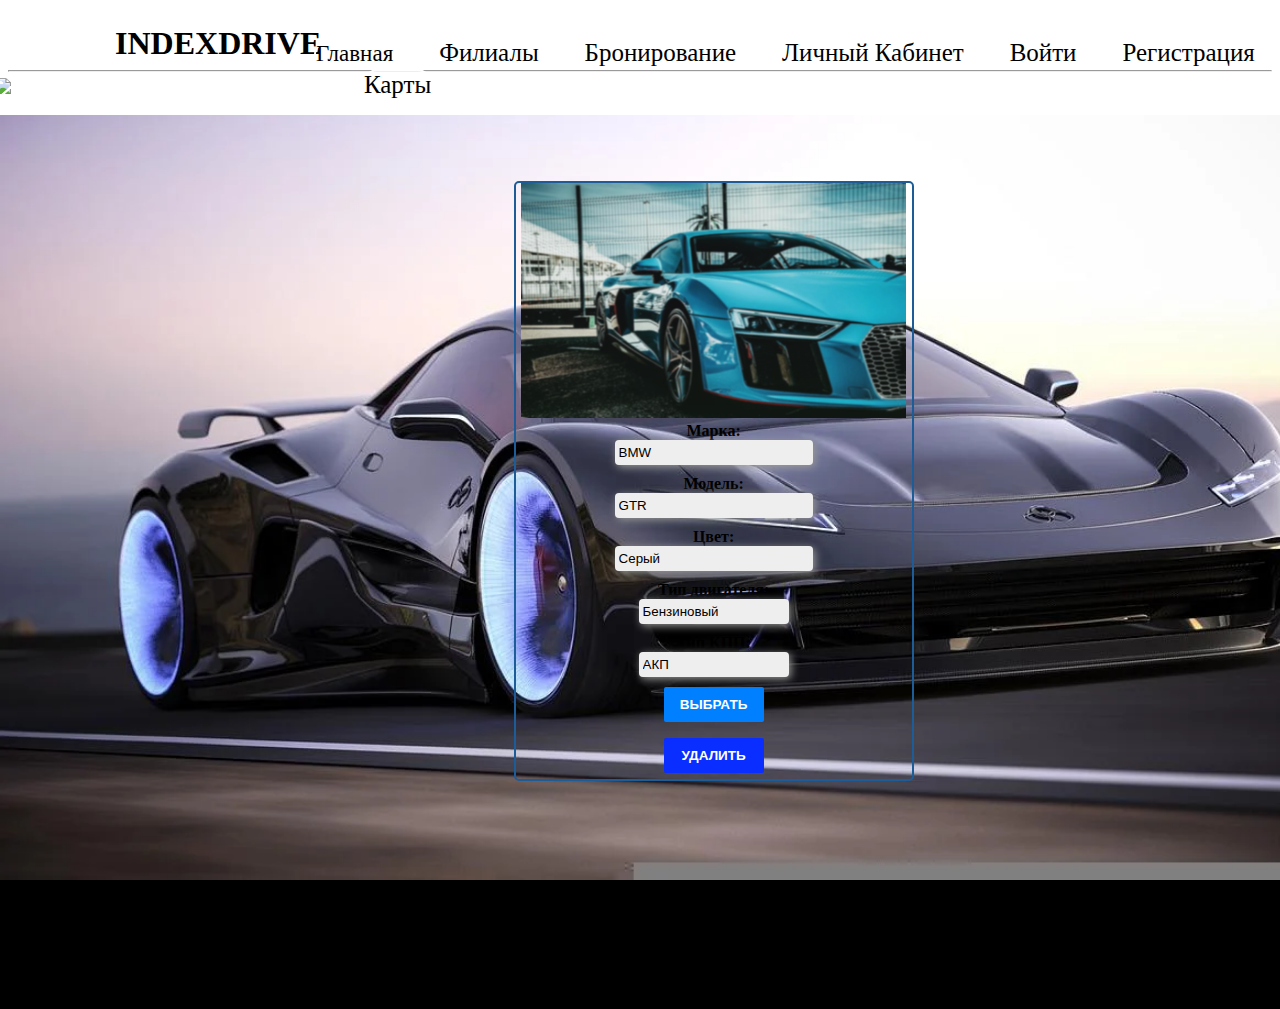
==== avto.html @ 1dc86e09 "Add files via upload" ====
<!DOCTYPE html>
<html>
<head>
<link rel="stylesheet" type="text/css" href="avto.css">
<meta charset="utf-8">
<title>Выбор автомобилей</title>
</head>
<body>
    <div class="d1"></div>
    <H1 class="zagolovok">INDEXDRIVE</H1>
    <hr>
    <div class="d2">
        <img class="img1" src="C:\Users\PC\Desktop\главная страница\img\d2.png">
    </div>
<div class="nav">
    <a href="C:\Users\PC\Desktop\Главная страница\index.html" class="link">Главная</a>
    <a href="C:\Users\PC\Desktop\Главная страница\fil.html" class="nav_link">Филиалы</a>
    <a href="C:\Users\PC\Desktop\Главная страница\bro.html" class="nav_link">Бронирование</a>
    <a href="C:\Users\PC\Desktop\Главная страница\Personal.html" class="nav_link">Личный Кабинет</a>
    <a href="C:\Users\PC\Desktop\Главная страница\kabina1.html" class="nav_link">Войти</a>
    <a href="C:\Users\PC\Desktop\Главная страница\reg.html" class="nav_link">Регистрация</a>
    <a href="C:\Users\PC\Desktop\Главная страница\cards.html" class="nav_link">Карты</a>
</div>
<div class="intro">
    <div class="box">
        <img class="img" src="img/lox4.jpg">
        <h4>Марка:</h4>
        <select size="1"  name="hero[]">
            <option disabled>Выберите марку машины</option>
            <option value="Toyota">Toyota</option>
            <option selected value="BMW">BMW</option>
            <option value="Honda">Honda</option>
            <option value="Mercedes">Mercedes</option>
            <option value="Nissan">Nissan</option>
        </select>

        <h4>Модель:</h4>
        <select size="1"  name="hero[]">
            <option disabled>Выберите модель машины</option>
            <option value="GT86">GT86</option>
            <option selected value="GTR">GTR</option>
            <option value="M5 Competion">M5 Competion</option>
            <option value="AMG GT">AMG GT</option>
            <option value="CRV">CRV</option>
        </select>
    

        <h4>Цвет:</h4>
        <select size="1"  name="hero[]" >
            <option disabled>Выберите цвет машины</option>
            <option value="Черный">Черный</option>
            <option selected value="Серый">Серый</option>
            <option value="Белый">Белый</option>
            <option value="Красный">Красный</option>
        </select>
    
        <h4>Тип двигателя:</h4>
        <select size="1"  name="hero[]" style="width: 150px;">
            <option disabled>Выберите тип двигателя</option>
            <option value="Дизельный">Дизельный</option>
            <option selected value="Бензиновый">Бензиновый</option>
        </select>
    
        <h4>Тип КПП:</h4>
        <select size="1"  name="hero[]" style="width: 150px;">
            <option disabled>Выберите тип коробки передач</option>
            <option value="МКП">МКП</option>
            <option selected value="АКП">АКП</option>
        </select>
        <br>
        <button class="btn_search  btn--red"><h2>Выбрать</h2></button>
        <p>
        <button class="btn_search  btn--blue"><h2>Удалить</h2></button>             
        </p>
    </div>
</div>
</body>
---- avto.css ----
body{
    background: #000 url(img/loxi.png) no-repeat;
    background-size:110% ;
}
.zagolovok{
    margin-top:-90px;
    margin-left: 107px;
    
    
}
.d1 {
    background-color: white;
    width: 110%;
    height: 120px;
    margin-left: -10px;
    margin-right: 0px;
    margin-top: -13px;
}
.img1 {
    width: 8%;
    margin-top: -6.5%;
    margin-left: -1%;
}
.d3{
    font-size: 45px;
    margin-top: 20%;
    margin-left: 35%;
}
.nav_link{
    display: inline-block;
    border: 2px solid rgb(255, 255, 255);
    border-radius: 25px;
    text-decoration: none;
    font-size:25px;
    margin-left: 4%;
    transition: background .1s
    linear,color .1s linear;
    color:black
    
    

}
.nav {
    margin-left: 25%;
    margin-top: -4.8%;
}

.nav_link:hover{
    background-color: rgb(0, 0, 0);
    color:rgb(255, 255, 255)
}

.link{
    display: inline-block;
    border: 2px solid rgb(255, 255, 255);
    border-radius: 25px;
    margin-left: -10px;
    text-decoration: none;
    font-size:23px;
    transition: background .1s
    linear,color .1s linear;
    color:black

}
.link:hover{
    background-color: #000;
    color: rgb(255, 255, 255);
}
.intro {
    display: flex;
    flex-direction: column;
    justify-content: center;
    height: 900px;
    padding-top: 50px;
}
*,
*:before,
*:after {
    box-sizing: border-box;
}

h1, h2, h3, h4, h5, h6 {
    margin: 0;
}


select{
    width: 50%;
    margin-bottom: 10px;
    height: 25px;
    padding: 4px;
    border-radius:4px;
    box-shadow: 2px 2px 8px #999;
    background: #eee;
    border: none;
    outline: none;
    display: inline-block;
    -webkit-appearance:none;
    -moz-appearance: none;
    appearance: none;
    cursor: pointer;
}

label {
    position: relative;
}

label:after {
    content:'<>';
    font: 11px "Consolas", monospace;
    color: #666;
    -webkit-transform: rotate(90deg);
    -moz-transform: rotate(90deg);
    -ms-transform: rotate(90deg);
    transform: rotate(90deg);
    right: 8px; 
    top:2px;
    padding: 0 0 2px;
    border-bottom: 1px solid #ddd;
    position: absolute;
    pointer-events: none;
}

.box{
    text-align: center;
    height: 600px;
    width: 400px;
    border: 2px solid rgb(29, 92, 151);
    margin-top: -190px;
    margin-left: 40%;
    border-radius: 5px;
}

.img{
    height: 235px;
    width: 385px;
}

label:before {
    content: '';
    right: 6px; 
    top:0px;
    width: 20px; 
    height: 20px;
    background: #eee;
    position: absolute;
    pointer-events: none;
    display: block;
    }

    .btn--blue {
        background-color: #092eff;
    }
    
    .btn--blue:hover {
        background-color: #2a44b47a;
    }
    
    .btn_search{
        display: inline-block;
        vertical-align: top;
        padding: 5px 15px;
        height: 35px;
        width: 100px;
        text-align: center;


        border-radius: 2px;
        border: 0;
        cursor: pointer;
    
        font-family: 'Raleway', sans-serif;
        font-size: 9px;
        color: #fff;
        font-weight: 600;
        text-transform: uppercase;
        text-decoration: none;
    
        transition: background .2s linear;
    
    }

    .btn--red {
        background-color: #0080ff;
    
    }
    
    .btn--red:hover {
        background-color: #0c386579;
    }
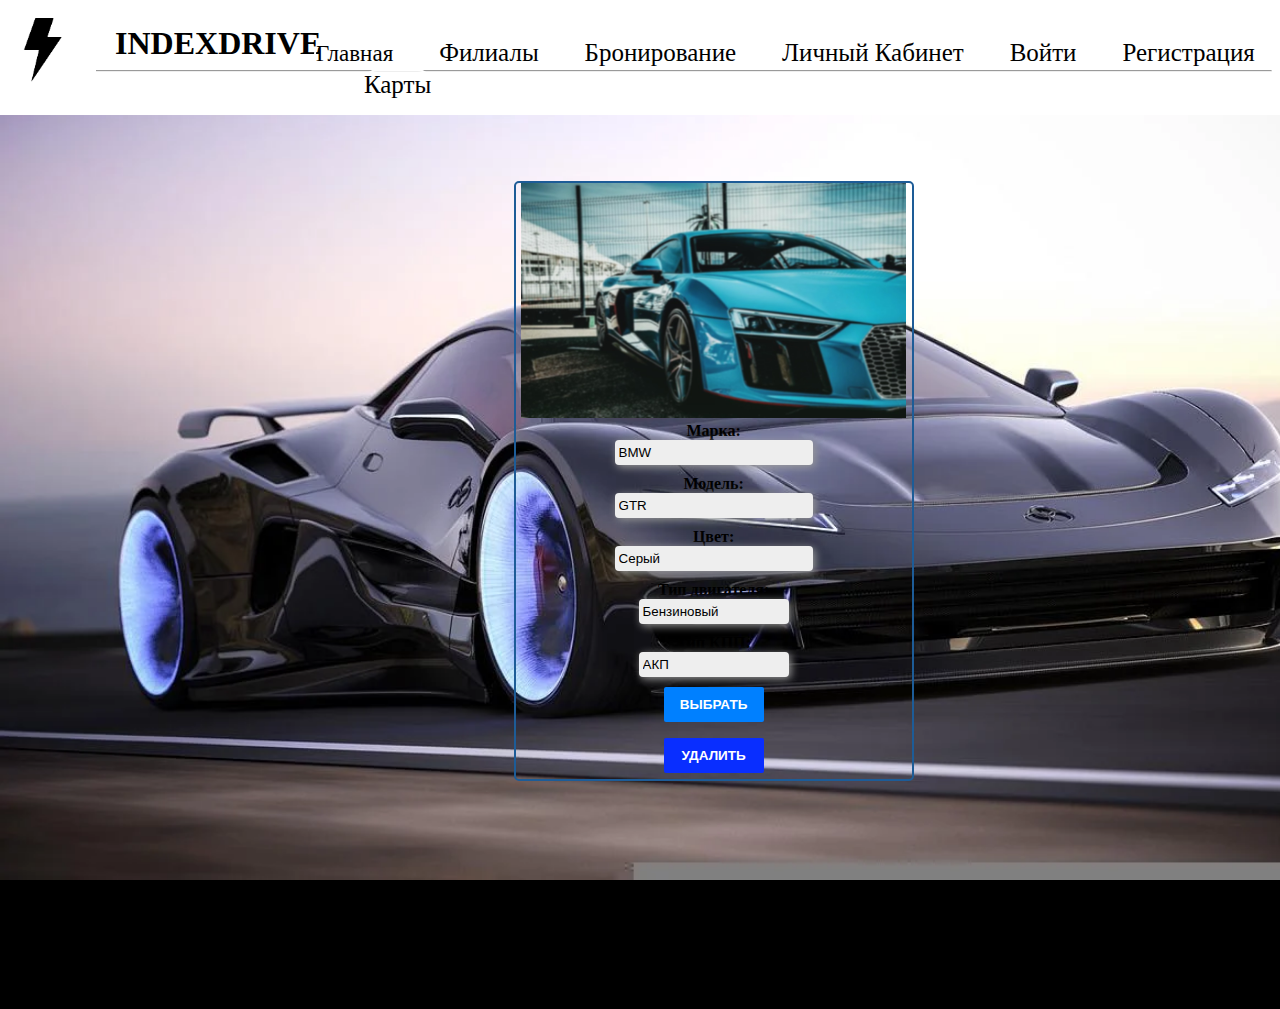
==== commit 9da5601f: "Add files via upload" ====
--- a/avto.html
+++ b/avto.html
@@ -10,16 +10,16 @@
     <H1 class="zagolovok">INDEXDRIVE</H1>
     <hr>
     <div class="d2">
-        <img class="img1" src="C:\Users\PC\Desktop\главная страница\img\d2.png">
+        <img class="img1" src="img\d2.png">
     </div>
 <div class="nav">
-    <a href="C:\Users\PC\Desktop\Главная страница\index.html" class="link">Главная</a>
-    <a href="C:\Users\PC\Desktop\Главная страница\fil.html" class="nav_link">Филиалы</a>
-    <a href="C:\Users\PC\Desktop\Главная страница\bro.html" class="nav_link">Бронирование</a>
-    <a href="C:\Users\PC\Desktop\Главная страница\Personal.html" class="nav_link">Личный Кабинет</a>
-    <a href="C:\Users\PC\Desktop\Главная страница\kabina1.html" class="nav_link">Войти</a>
-    <a href="C:\Users\PC\Desktop\Главная страница\reg.html" class="nav_link">Регистрация</a>
-    <a href="C:\Users\PC\Desktop\Главная страница\cards.html" class="nav_link">Карты</a>
+    <a href="index.html" class="link">Главная</a>
+    <a href="fil.html" class="nav_link">Филиалы</a>
+    <a href="bro.html" class="nav_link">Бронирование</a>
+    <a href="Personal.html" class="nav_link">Личный Кабинет</a>
+    <a href="kabina1.html" class="nav_link">Войти</a>
+    <a href="reg.html" class="nav_link">Регистрация</a>
+    <a href="cards.html" class="nav_link">Карты</a>
 </div>
 <div class="intro">
     <div class="box">
